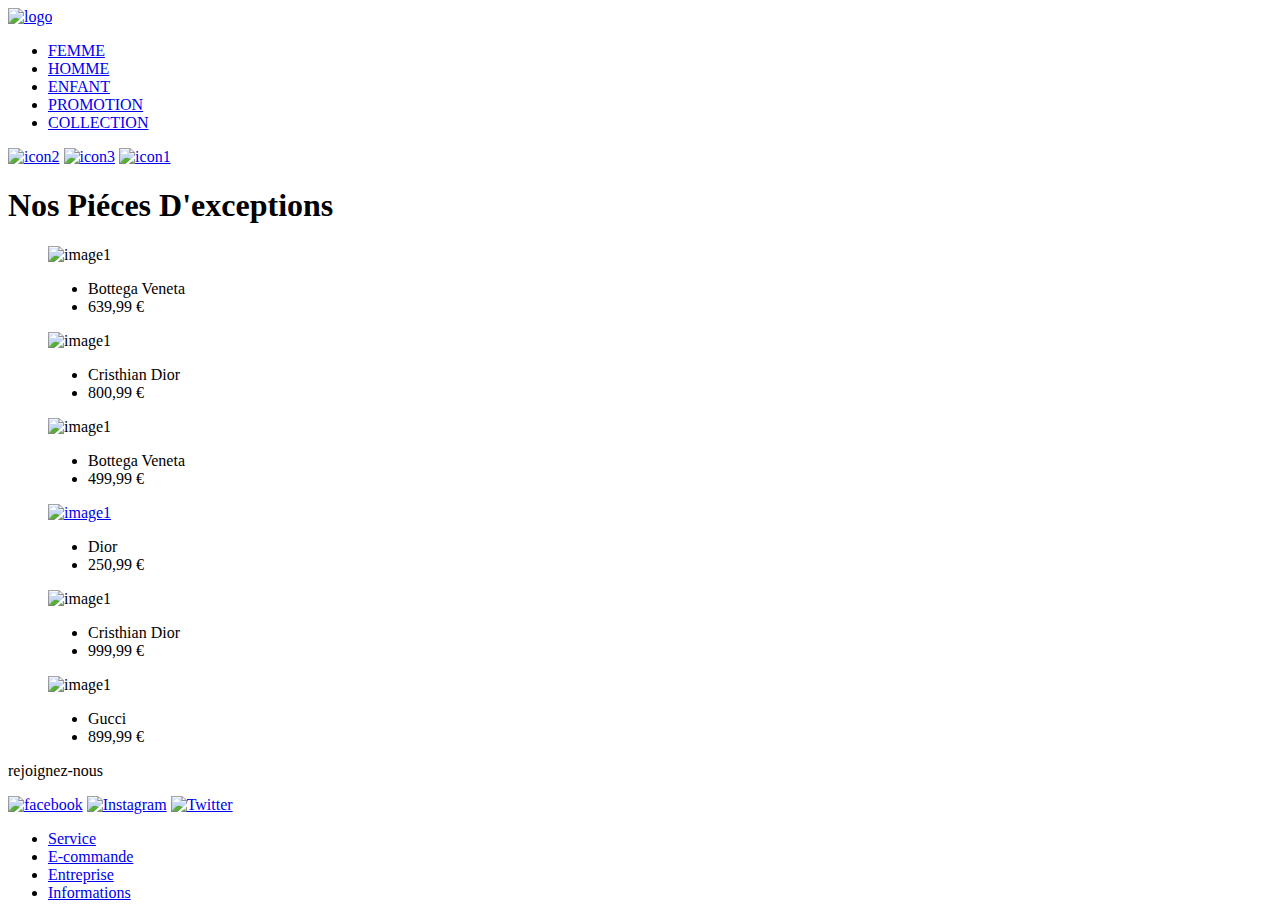
==== index.html @ 303c9658 "new" ====
<!DOCTYPE html>
<html lang="fr">
<head>
    <meta charset="UTF-8">
    <meta http-equiv="X-UA-Compatible" content="IE=edge">
    <meta name="viewport" content="width=device-width, initial-scale=1.0">
    <link rel="stylesheet" href="style.css">
    <script src="coll.js" defer></script>
    <link rel="preconnect" href="https://fonts.googleapis.com">
     <link rel="preconnect" href="https://fonts.gstatic.com" crossorigin>
     <link href="https://fonts.googleapis.com/css2?family=KoHo:wght@500&family=Roboto:ital,wght@0,300;0,500;1,400&display=swap" rel="stylesheet">
     <link rel="preconnect" href="https://fonts.googleapis.com">
<link rel="preconnect" href="https://fonts.gstatic.com" crossorigin>
<link href="https://fonts.googleapis.com/css2?family=KoHo:wght@500&family=Krub&family=Roboto:ital,wght@0,300;0,500;1,400&display=swap" rel="stylesheet">
<link rel="preconnect" href="https://fonts.googleapis.com">
<link rel="preconnect" href="https://fonts.gstatic.com" crossorigin>
<link href="https://fonts.googleapis.com/css2?family=KoHo:wght@500&family=Krub:ital,wght@0,400;1,300&family=Roboto:ital,wght@0,300;0,500;1,400&display=swap" rel="stylesheet">
 <title>Collection</title>
</head>
<body>
   
    <header class="flex navbar" >
        <a href="#logo" class="logo"><img src="collection/logo.png" alt="logo"></a>
        <a href="#b" class="toggle-button">
            <span class="bar"></span>
            <span class="bar"></span>
            <span class="bar"></span>
    <nav class="navbar-links"> <ul class="flex navul">
           <li>  <a href="#femme">FEMME</a> </li>
            <li> <a href="#homme">HOMME</a></li>
                <li> <a href="#enfant">ENFANT</a></li>
                    <li> <a href="#promo"> <span> PROMOTION</span></a></li>
                        <li>  <a href="#collec">COLLECTION</a></li>
    </ul>
            </nav>
              <div class="flex iconH">
              <a href="#">  <img src="collection/Shop.png" alt="icon2"></a>
                <a href="#"><img src="collection/search.png" alt="icon3"></a>
                <a href="#"><img src="collection/User.png" alt="icon1"></a>
            </div>
    </header>
    
    <main>
        <h1>Nos Piéces D'exceptions</h1>
        <div class="divImg1 opacité">
            <figure>
            <img src="collection/Vaneta.png" alt="image1" class="image">
            <figcaption><ul><li class="l1">Bottega Veneta</li> <li>639,99 €</li></ul></figcaption>
        </figure>
        <figure>
            <img src="collection/Cristhian.png" alt="image1" class="image">
            <figcaption><ul><li class="l1">Cristhian Dior</li> <li>800,99 €</li></ul></figcaption>
        </figure>
        <figure>
            <img src="collection/Betega.png" alt="image1" class="image">
            <figcaption><ul><li class="l1">Bottega Veneta</li> <li>499,99 €</li></ul></figcaption>
        </figure>
       
        </div>
        <div class="divImg1 div2 opacité">
            <figure>
           <a href="#index3.html"> <img src="collection/Dior.png" alt="image1" class="image"></a>
            <figcaption><ul><li class="l1">Dior</li> <li>250,99 €</li></ul></figcaption>
        </figure>
        <figure>
            <img src="collection/Chanel.png" alt="image1" class="image">
            <figcaption><ul><li class="l1">Cristhian Dior</li> <li>999,99 €</li></ul></figcaption>
        </figure>
        <figure>
            <img src="collection/Gucci.png" alt="image1" class="image">
            <figcaption><ul><li class="l1">Gucci</li> <li>899,99 €</li></ul></figcaption>
        </figure>
       
        </div>
    </main>
    <footer class=" flex foo">
        <div class="F"><p>rejoignez-nous</p>
        <div class="iconF"><a href="#meta"><img src="collection/Meta.png" alt="facebook"></a>
            <a href="#meta"><img src="collection/Instagram.png" alt="Instagram"></a>
            <a href="#meta"><img src="collection/Twitter.png" alt="Twitter"></a></div>
        
        </div>
         <ul class="textf">
                 <li><a href="#service">Service</a></li>
                 <li><a href="#service">E-commande</a></li>
                 <li><a href="#service">Entreprise</a></li>
                 <li><a href="#service">Informations</a></li>

        </ul>
        
    </footer>

    
</body>
</html>
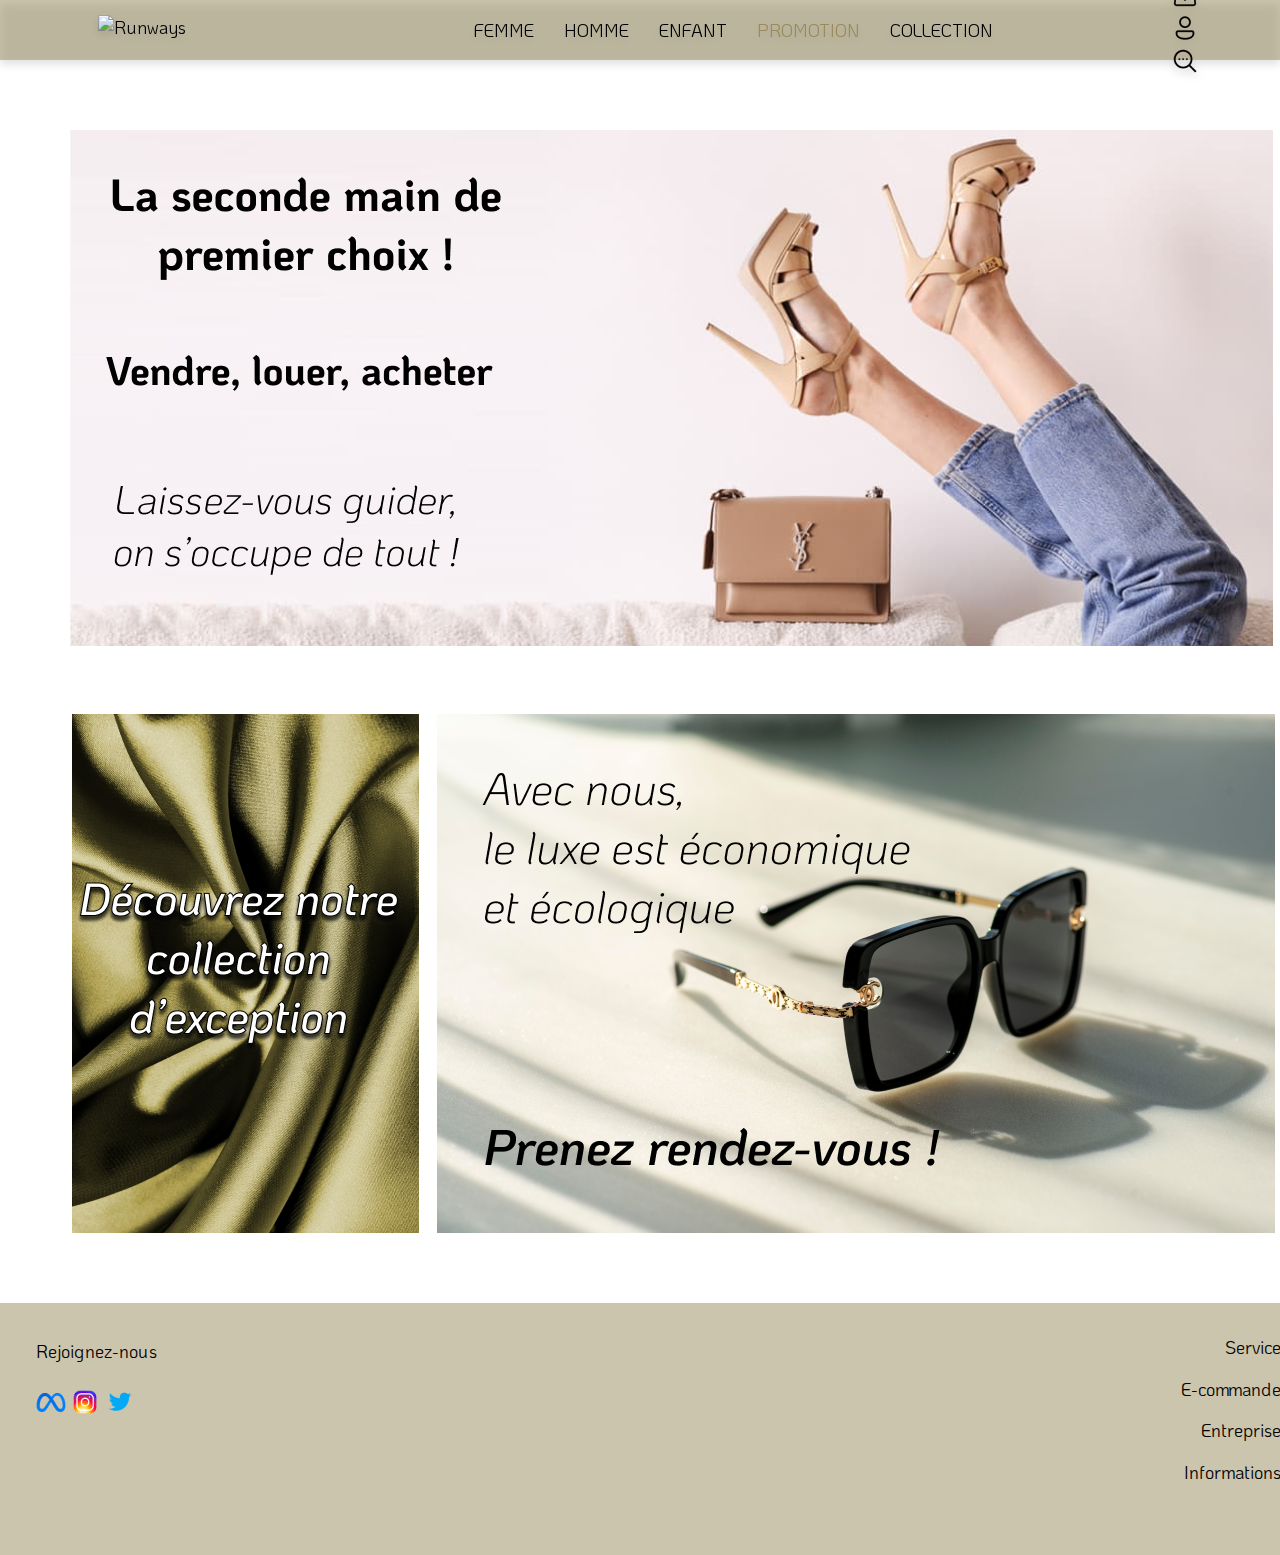
==== commit f188729d: "mise a jour" ====
--- a/index.html
+++ b/index.html
@@ -4,92 +4,112 @@
     <meta charset="UTF-8">
     <meta http-equiv="X-UA-Compatible" content="IE=edge">
     <meta name="viewport" content="width=device-width, initial-scale=1.0">
-    <link rel="stylesheet" href="style.css">
+    <link rel="stylesheet" href="accueil.css">
+    <link rel="preconnect" href="https://fonts.googleapis.com">
+    <link rel="preconnect" href="https://fonts.gstatic.com" crossorigin>
+    <link href="https://fonts.googleapis.com/css2?family=KoHo:ital,wght@0,500;0,700;1,300;1,500;1,600&display=swap" rel="stylesheet">
     <script src="coll.js" defer></script>
-    <link rel="preconnect" href="https://fonts.googleapis.com">
-     <link rel="preconnect" href="https://fonts.gstatic.com" crossorigin>
-     <link href="https://fonts.googleapis.com/css2?family=KoHo:wght@500&family=Roboto:ital,wght@0,300;0,500;1,400&display=swap" rel="stylesheet">
-     <link rel="preconnect" href="https://fonts.googleapis.com">
-<link rel="preconnect" href="https://fonts.gstatic.com" crossorigin>
-<link href="https://fonts.googleapis.com/css2?family=KoHo:wght@500&family=Krub&family=Roboto:ital,wght@0,300;0,500;1,400&display=swap" rel="stylesheet">
-<link rel="preconnect" href="https://fonts.googleapis.com">
-<link rel="preconnect" href="https://fonts.gstatic.com" crossorigin>
-<link href="https://fonts.googleapis.com/css2?family=KoHo:wght@500&family=Krub:ital,wght@0,400;1,300&family=Roboto:ital,wght@0,300;0,500;1,400&display=swap" rel="stylesheet">
- <title>Collection</title>
+
+
+    <title>Runways</title>
 </head>
 <body>
-   
-    <header class="flex navbar" >
-        <a href="#logo" class="logo"><img src="collection/logo.png" alt="logo"></a>
-        <a href="#b" class="toggle-button">
-            <span class="bar"></span>
-            <span class="bar"></span>
-            <span class="bar"></span>
-    <nav class="navbar-links"> <ul class="flex navul">
-           <li>  <a href="#femme">FEMME</a> </li>
-            <li> <a href="#homme">HOMME</a></li>
-                <li> <a href="#enfant">ENFANT</a></li>
-                    <li> <a href="#promo"> <span> PROMOTION</span></a></li>
-                        <li>  <a href="#collec">COLLECTION</a></li>
-    </ul>
-            </nav>
-              <div class="flex iconH">
-              <a href="#">  <img src="collection/Shop.png" alt="icon2"></a>
-                <a href="#"><img src="collection/search.png" alt="icon3"></a>
-                <a href="#"><img src="collection/User.png" alt="icon1"></a>
-            </div>
-    </header>
+
+
+
+<header>
+    <Section class="top">
+      
+    <div class="logo">
+        <a href="#"><img src="pics/logo1.png" alt="Runways"></a>
+    </div>
+    <!-- menu burger -->
+    <!-- <a href="#b" class="toggle-button">
+      <span class="bar"></span>
+      <span class="bar"></span>
+      <span class="bar"></span> -->
+    <!-- menu burger -->
+
+    <nav class="navbar-links">
+
+        <a href="#femme"><div class="menu menu1">FEMME  </div></a>
+        <a href="#homme"><div class="menu menu2">HOMME</div></a>
+        <a href="#enfant"><div class="menu menu3">ENFANT</div></a>
+        <a href="#promotion"><div class="menu menu4" > PROMOTION </div></a>
+        <a href="collection.html"><div class="menu menu5">COLLECTION
+           </div></a></nav>
+
+      <div class="pictos">
+        <a href="#bag"><span><img src="pics/Shop.png" alt="panier"></span></a>  <br>
+        <a href="#user"><span><img src="pics/User.png" alt="se connecter"></span></a> <br>
+        <a href="#search"><span><img src="pics/search.png" alt="search"></span></a>
+      </div>
+
+
+   </Section>
+
+
+
+</header>
+
+<main>
+  <div class="slider">
+    <div class="slides">
+
+        <a href="#"><div class="box box1 slide slide1"><img src="pics/intro.png" alt="laissez-vous guider"></a>
+      
+        </div>
+        <a href="#"><div class="slide slide2"><img src="pics/ralph.png" alt="Ralph Lauren"></div></a>
+        <a href="#"><div class="slide slide3"><img src="pics/chanel.png" alt="Défilé du mois"></div></a>
+        <a href="#"><div class="slide slide4"><img src="pics/ete.png" alt="Accessoires d'été"></div></a>
+
+
+    </div>
+
+  </div>
+
+
+<section class="bas" >
+
+        <div class="box box2">
+        <a href="collection.html"><img src="pics/tissu.png" alt="exceptionnelle">
+      
+        </div></a>
+        <a href=""><div class="box box3"></a>
+        <a href=""><img src="pics/rdv.png" alt="prenez rendez-vous">
+        </div></a>
+</section>
+
+</main>
     
-    <main>
-        <h1>Nos Piéces D'exceptions</h1>
-        <div class="divImg1 opacité">
-            <figure>
-            <img src="collection/Vaneta.png" alt="image1" class="image">
-            <figcaption><ul><li class="l1">Bottega Veneta</li> <li>639,99 €</li></ul></figcaption>
-        </figure>
-        <figure>
-            <img src="collection/Cristhian.png" alt="image1" class="image">
-            <figcaption><ul><li class="l1">Cristhian Dior</li> <li>800,99 €</li></ul></figcaption>
-        </figure>
-        <figure>
-            <img src="collection/Betega.png" alt="image1" class="image">
-            <figcaption><ul><li class="l1">Bottega Veneta</li> <li>499,99 €</li></ul></figcaption>
-        </figure>
-       
+
+<footer>
+
+
+    <div class="footer">
+
+        <div class="flex" >
+        <div class="rs">
+        <p>Rejoignez-nous</p> <br>
+        <a href="#"><img src="pics/Metaa.png" alt="Meta"></a> 
+        <a href="#"><img src="pics/Insta.png" alt="Instagram"></a>
+        <a href="#"><img src="pics/Twitter.png" alt="Twitter"></a>
         </div>
-        <div class="divImg1 div2 opacité">
-            <figure>
-           <a href="#index3.html"> <img src="collection/Dior.png" alt="image1" class="image"></a>
-            <figcaption><ul><li class="l1">Dior</li> <li>250,99 €</li></ul></figcaption>
-        </figure>
-        <figure>
-            <img src="collection/Chanel.png" alt="image1" class="image">
-            <figcaption><ul><li class="l1">Cristhian Dior</li> <li>999,99 €</li></ul></figcaption>
-        </figure>
-        <figure>
-            <img src="collection/Gucci.png" alt="image1" class="image">
-            <figcaption><ul><li class="l1">Gucci</li> <li>899,99 €</li></ul></figcaption>
-        </figure>
-       
-        </div>
-    </main>
-    <footer class=" flex foo">
-        <div class="F"><p>rejoignez-nous</p>
-        <div class="iconF"><a href="#meta"><img src="collection/Meta.png" alt="facebook"></a>
-            <a href="#meta"><img src="collection/Instagram.png" alt="Instagram"></a>
-            <a href="#meta"><img src="collection/Twitter.png" alt="Twitter"></a></div>
-        
-        </div>
-         <ul class="textf">
-                 <li><a href="#service">Service</a></li>
-                 <li><a href="#service">E-commande</a></li>
-                 <li><a href="#service">Entreprise</a></li>
-                 <li><a href="#service">Informations</a></li>
 
-        </ul>
-        
-    </footer>
+      
+      <div class="infos">
+        <a href="#"><p>Service</p></a>
+        <a href="#"><p>E-commande</p></a>
+        <a href="#"><p>Entreprise</p></a>
+        <a href="#"><p>Informations</p></a>
+      </div>
+      </div>
 
-    
+
+    </div>
+
+
+</footer>
+
 </body>
 </html>--- a/accueil.css
+++ b/accueil.css
@@ -0,0 +1,292 @@
+*{  margin: 0;
+    padding: 0;
+    font-family: 'koho',sans-serif;
+    text-decoration: none;
+    color: black;
+    font-size: 18px;
+ 
+}
+
+.logo{ 
+    padding: 2px;
+     height:30px; 
+ width: 197px;
+ margin-left: 15px;
+}
+
+
+.top{  
+    margin: 0px;
+    padding: 0px;
+    position: absolute sticky;
+    height: 60px;
+    
+    margin-bottom: 34px;
+    display: flex;
+    justify-content:space-around;
+    align-items:center;
+
+    font-family: sans-serif;
+    /* color: black; */
+    background-color: rgba(153, 139, 94, 0.5);
+    filter: drop-shadow(0px 4px 4px rgba(0, 0, 0, 0.25));
+}
+
+.menu4{
+    color: #998B5E;
+    opacity: 1;
+
+}
+
+#pictos{
+    display: flex;
+    justify-content: space-between;
+    align-items: center;
+}
+
+
+main .box{
+    display: flex;
+    flex-direction: column;
+    z-index: 1
+}
+main{
+    margin-top: 105px;
+    margin : 70px ;
+
+}
+
+
+.box1{
+    justify-content: center;
+    /* margin-top: 140px; */
+    width: 1205px;
+    height: 519px;   
+    padding-bottom: 65px;
+    z-index: 99
+
+}
+
+.box2{
+    width: 349px;
+    height: 519px;
+    padding-right: 1em;
+    align-items: left;
+}
+
+
+.box3{
+    width: 838px;
+    height: 519px;
+    align-items: right;
+
+}
+
+.bas{
+    width: 1205px;
+    height: 519px;
+    display: flex;
+    flex-direction: row;
+    justify-content: space-between 42px;    
+
+}
+
+.menu{
+    text-decoration: none;
+    transition: all 0.3s ease;
+    border-radius: 20px;
+    padding: 6px 15px;
+    line-height: 23,4px;
+
+}
+
+
+
+
+.footer{
+    display: flex;
+    flex-direction: row;
+    font-family: sans-serif;
+    justify-content: space-between;
+    text-decoration: none;
+    height: 180px;
+    background-color: rgba(153, 139, 94, 0.5); ;
+    padding: 2em  ;
+    color: black;
+}
+
+.RS{
+    position: absolute;
+    width: 145.74px;
+    height: 63px;
+    left: 200px;
+    top: 1385px;
+}
+
+.flex{
+    display: flex;
+}
+
+.footer .infos{
+    display: flex;
+    flex-direction: column;
+    justify-content: space-between;
+    align-items: flex-end;
+    position: absolute;
+    width: 131.35px;
+    height: 149px;
+    left: 1150px;
+    top: 1335px;
+
+}
+
+
+/* 
+.h1{
+    z-index: 99;
+    font-weight: bold;
+    font-family: KoHo;
+    font-style: normal;
+    font-weight: bold;
+    font-size: 45px;
+    line-height: 58px;
+} */
+
+/* slider */
+
+.slide{
+    float: left;
+}
+
+.slides{
+    width: calc(1205px*4);
+    animation: glisse 15s infinite;
+}
+
+.slider{
+    width: 1205px;
+    overflow: hidden;
+}
+
+@keyframes glisse{
+    0%{
+        transform: translateX(0);
+    }
+    9%{
+        transform: translateX(0);
+    }
+
+    18%{
+        transform: translateX(0);
+    }
+
+    25%{
+        transform: translateX(-1205px);
+    
+    }
+
+    30%{
+        transform: translateX(-1205px);
+    
+    }
+    37%{
+        transform: translateX(-1205px);    
+    }
+
+    50%{
+        transform: translateX(-2410px);
+    
+    }
+
+    60%{
+        transform: translateX(-2410px);
+    
+    }
+    70%{
+        transform: translateX(-2410px);
+    
+    }
+    75%{
+        transform: translateX(-3615px);
+    
+    }
+    85%{
+        transform: translateX(-3615px);
+    
+    }
+    95%{
+        transform: translateX(-3615px);
+    
+    }
+    100%{
+        transform: translateX(0px);
+    
+    }
+    100%{
+        transform: translateX(0px);
+    
+    }
+}
+
+/* animation */
+/* hovering */
+
+nav a:hover{
+    background:rgba(255, 255, 255, 0.5);
+    transition: all 0.3s ease;
+    border-radius: 20px;
+
+}
+
+
+
+nav{
+    display: flex;
+    flex-direction: row;
+    justify-content: center;
+}
+
+/* menu burger */
+.toggle-button .bar{
+    height:30px;
+     width:100%;
+    background-color:black;
+    border-radius: 5px; 
+  }
+
+  .toggle-button{
+    position: absolute;
+    height: 27px;
+             width: 40px;
+      top: 10px;
+        gap: 5px;    
+         display: none;
+   flex-direction: column;
+   justify-content: space-between;
+   width: 30px;
+   height: 26px;
+ }
+
+
+  @media (max-width: 683px) {
+  *{margin: 0;
+    padding: 0;
+   
+  }
+
+  .toggle-button{
+      display: flex;
+      align-self: flex-end;
+      margin-right: 15px;
+  }
+  .{
+    overflow: hidden;
+  width: 0;
+  }
+  }
+
+/* menu burger */
+
+main a:hover img{
+    background-color:rgba(255, 255, 255, 0.5)
+}
